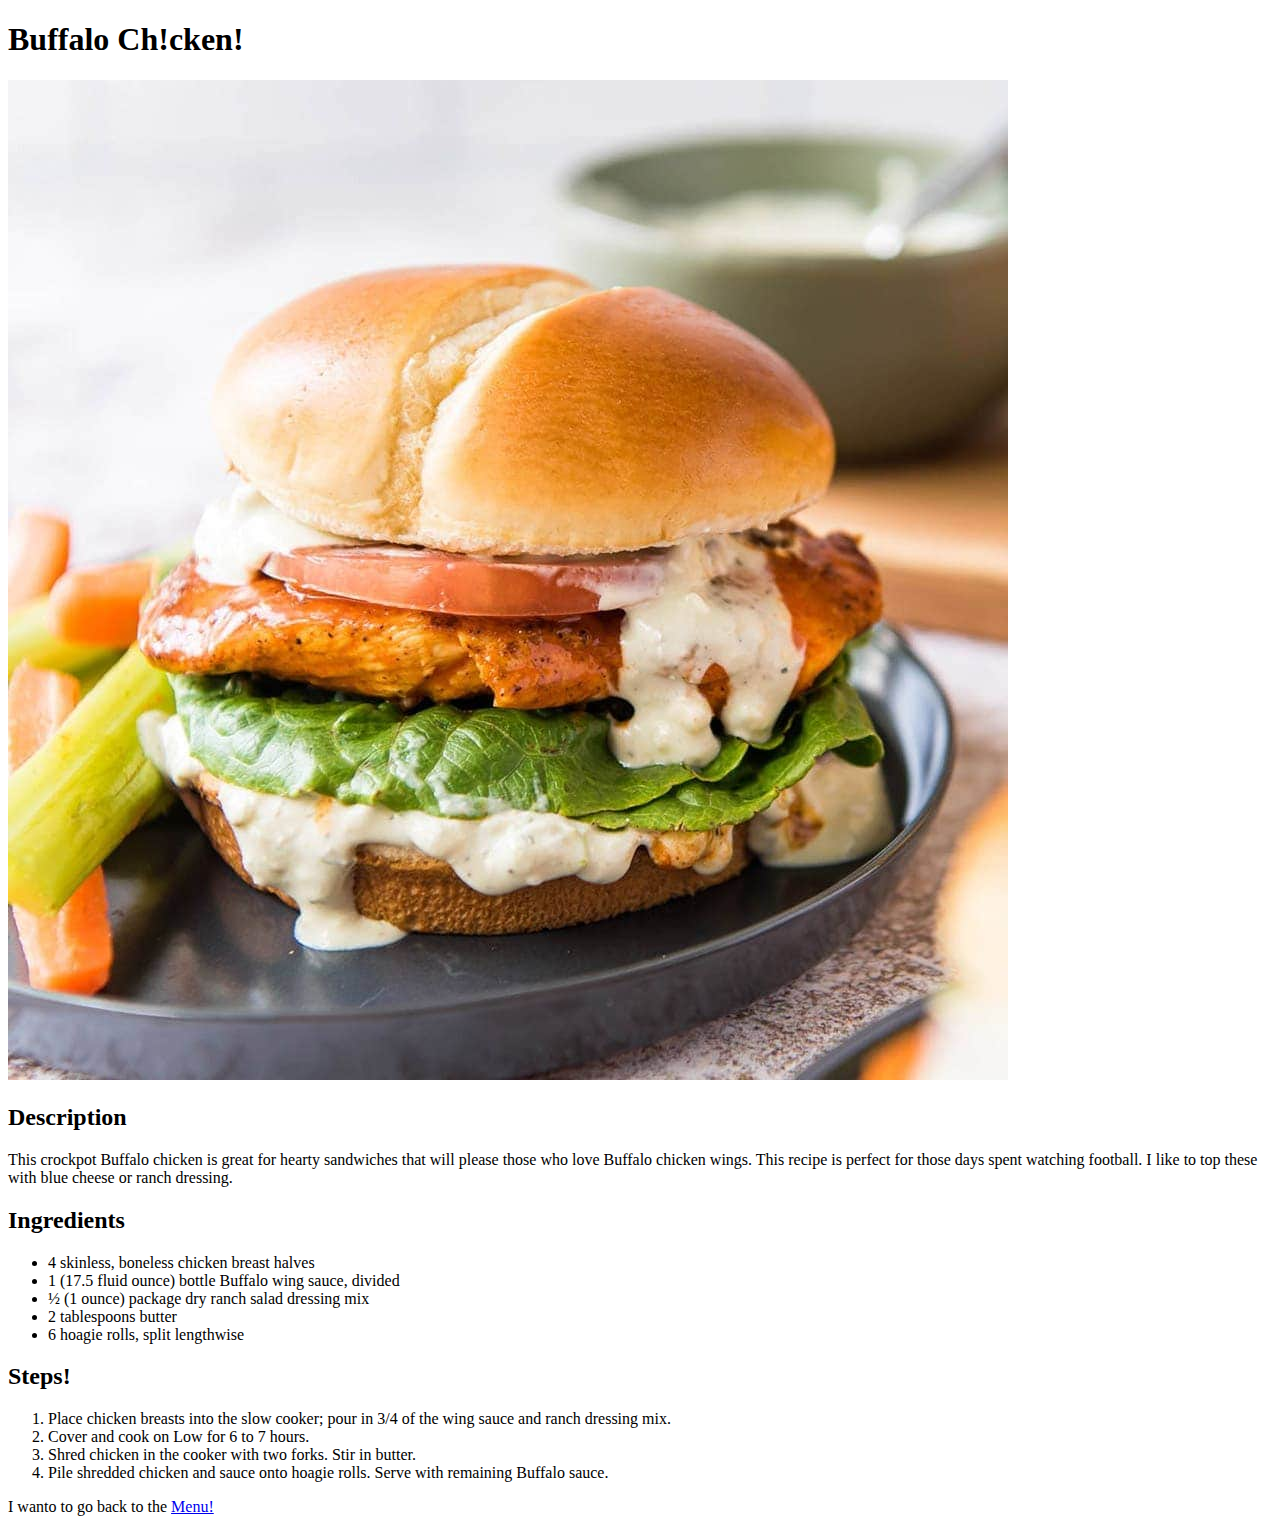
==== recipes/buffalo-chicken-sandwiches.html @ 37697feb "created index and 6  html files" ====
<!DOCTYPE html>
<html lang="en">
<head>
    <meta charset="UTF-8">
    <meta name="viewport" content="width=device-width, initial-scale=1.0">
    <title>Buffalo Ch!cken</title>
</head>
<body>
    <h1>Buffalo Ch!cken!</h1>
    <img src="images/buffalo-chicken-sandwich.jpg" alt="">
    <h2>Description</h2>
    <p>
        This crockpot Buffalo chicken is great for hearty sandwiches that will please those who love Buffalo chicken wings. This recipe is perfect for those days spent watching football. I like to top these with blue cheese or ranch dressing.
    </p>
    <h2>Ingredients</h2>
    <ul>
        <li>4 skinless, boneless chicken breast halves</li>
    <li>1 (17.5 fluid ounce) bottle Buffalo wing sauce, divided</li>
<li>½ (1 ounce) package dry ranch salad dressing mix</li>
    <li>2 tablespoons butter</li>
    <li>6 hoagie rolls, split lengthwise</li>
</ul>
<h2>Steps!</h2>
<ol>
    <li>Place chicken breasts into the slow cooker; pour in 3/4 of the wing sauce and ranch dressing mix.
    </li>
    <li>Cover and cook on Low for 6 to 7 hours.
    </li>
    <li>Shred chicken in the cooker with two forks. Stir in butter.
    </li>
    <li>Pile shredded chicken and sauce onto hoagie rolls. Serve with remaining Buffalo sauce.
    </li>
</ol>
<p>I wanto to go back to the <a href="../index.html">Menu!</a></p>    
</body>
</html>
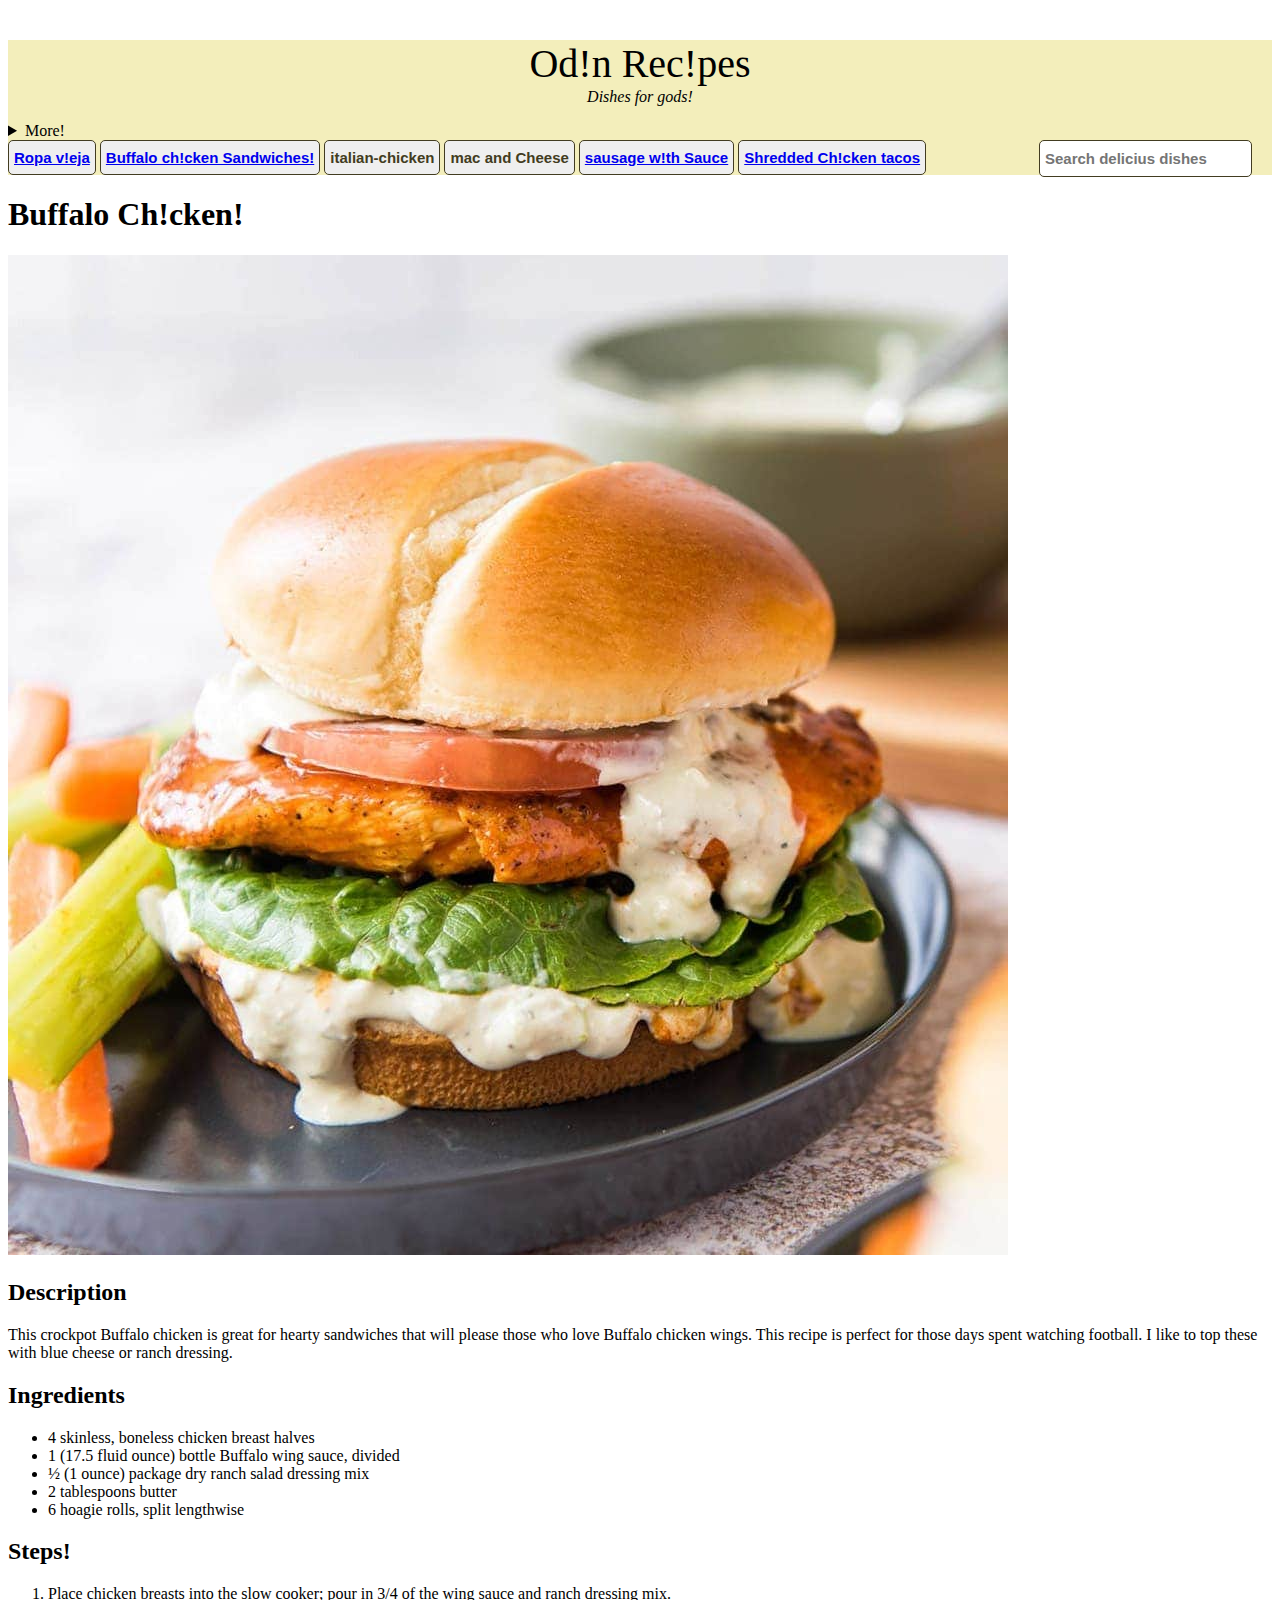
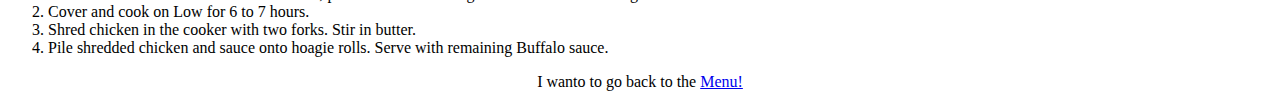
==== commit c02dd77a: "added more links to connect webpages and basic html knoledge applied" ====
--- a/recipes/buffalo-chicken-sandwiches.html
+++ b/recipes/buffalo-chicken-sandwiches.html
@@ -1,11 +1,31 @@
 <!DOCTYPE html>
-<html lang="en">
-<head>
-    <meta charset="UTF-8">
-    <meta name="viewport" content="width=device-width, initial-scale=1.0">
-    <title>Buffalo Ch!cken</title>
-</head>
-<body>
+<html lang="eng">
+    <head>
+        <meta charset="UTF-8">
+        <link rel="stylesheet" href="../styles.css">
+    </head>
+    <body>
+        <header>
+           <p class="title">Od!n Rec!pes</p>
+           <p class="phrase"><i>Dishes for gods!</i></p>
+           <details>
+               <summary>More!</summary>
+               <input type="text" placeholder="what are you looking for?"><br>
+               <p><a href="recipes/mac-and-cheese.html">Dineers</a></p><br>
+               <p>meals</p><br>
+               <p>ingredients</p><br>
+               <p>ocasions</p><br>
+               <p>cuisines</p><br>
+               <p>kitchen tips</p><br>
+           </details>
+           <button class="main-buttons"><a href="/recipes/ropa-vieja.html">Ropa v!eja</a></button>
+        <button class="main-buttons"><a href="/recipes/buffalo-chicken-sandwiches.html">Buffalo ch!cken Sandwiches!</a></button>
+        <button class="main-buttons"><a href="/recipes/italian-chicken.html"></a>italian-chicken</button>
+        <button class="main-buttons"><a href="/recipes/mac-and-cheese.html"></a>mac and Cheese</button>
+        <button class="main-buttons"><a href="/recipes/sausage-with-sauce.html">sausage w!th Sauce</a></button>
+        <button class="main-buttons"><a href="/recipes/shredded-chicken-tacos.html">Shredded Ch!cken tacos</a></button>
+        <input class="search" type="text" placeholder="Search delicius dishes">
+       </header>
     <h1>Buffalo Ch!cken!</h1>
     <img src="images/buffalo-chicken-sandwich.jpg" alt="">
     <h2>Description</h2>
@@ -31,6 +51,6 @@
     <li>Pile shredded chicken and sauce onto hoagie rolls. Serve with remaining Buffalo sauce.
     </li>
 </ol>
-<p>I wanto to go back to the <a href="../index.html">Menu!</a></p>    
+<p class="back">I wanto to go back to the <a href="../index.html">Menu!</a></p>    
 </body>
 </html>--- a/styles.css
+++ b/styles.css
@@ -0,0 +1,39 @@
+header {
+    background-color: rgb(243, 238, 187);
+}
+.title {
+    font-size: 40px;
+    margin-bottom: 1px;
+}
+.phrase {
+    margin-top: 1px;
+}
+.title,.phrase, .back{
+    text-align: center;
+}
+.menu {
+    margin-left: 10px;
+    font-size: 30px;
+}
+.image {
+    width: 1500px;
+    height: 200px;
+}
+ul a {
+    color: rgb(66, 60, 33);
+}
+.search, .main-buttons{
+    border-color: rgb(66, 60, 33);
+    border-radius: 5px;
+    height: 35px;
+    border: solid 1px;
+    color: rgb(66, 60, 33);
+    font-size: 15px;
+    font-weight: bold;
+    padding: 5px;
+}
+.search {
+    height: 25px;
+    float: right;
+    margin-right: 20px;
+}
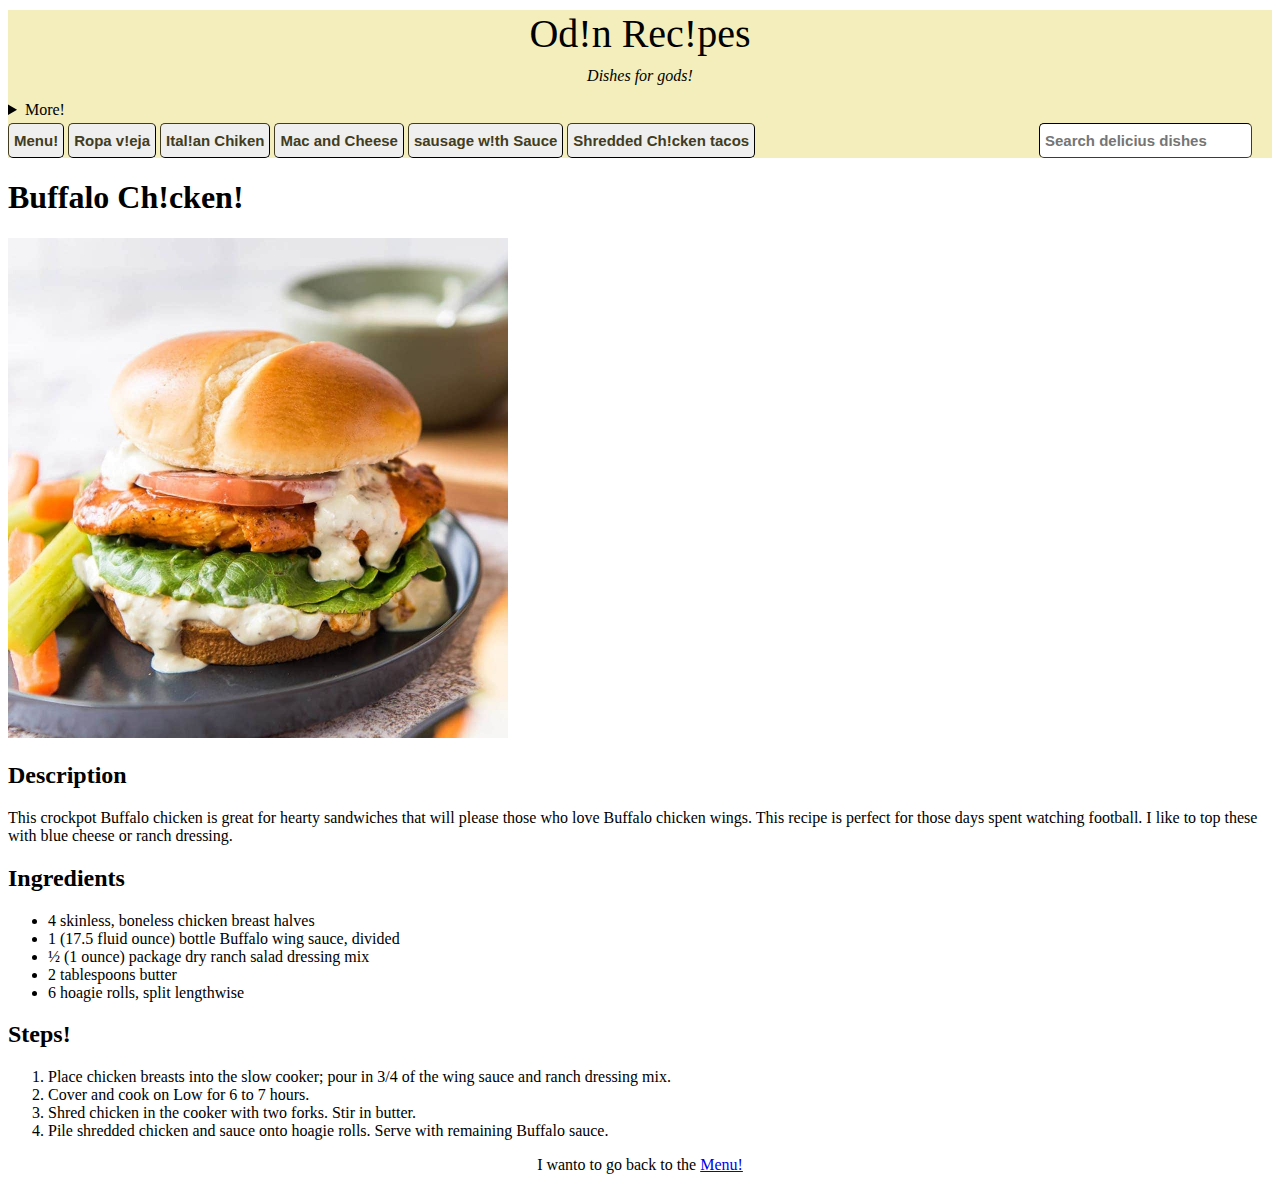
==== commit ada59b35: "fixed links and some styles added" ====
--- a/recipes/buffalo-chicken-sandwiches.html
+++ b/recipes/buffalo-chicken-sandwiches.html
@@ -18,16 +18,17 @@
                <p>cuisines</p><br>
                <p>kitchen tips</p><br>
            </details>
-           <button class="main-buttons"><a href="/recipes/ropa-vieja.html">Ropa v!eja</a></button>
-        <button class="main-buttons"><a href="/recipes/buffalo-chicken-sandwiches.html">Buffalo ch!cken Sandwiches!</a></button>
-        <button class="main-buttons"><a href="/recipes/italian-chicken.html"></a>italian-chicken</button>
-        <button class="main-buttons"><a href="/recipes/mac-and-cheese.html"></a>mac and Cheese</button>
-        <button class="main-buttons"><a href="/recipes/sausage-with-sauce.html">sausage w!th Sauce</a></button>
-        <button class="main-buttons"><a href="/recipes/shredded-chicken-tacos.html">Shredded Ch!cken tacos</a></button>
+           <button class="main-buttons"><a class="link-style" href="../index.html">Menu!</a></button>
+           <button class="main-buttons"><a class="link-style" href="ropa-vieja.html">Ropa v!eja</a></button>
+           <button class="main-buttons"><a class="link-style" href="italian-chicken.html">Ital!an Chiken</a></button>
+           <button class="main-buttons"><a class="link-style" href="mac-and-cheese.html">Mac and Cheese</a></button>
+           <button class="main-buttons"><a class="link-style" href="sausage-with-sauce.html">sausage w!th Sauce</a></button>
+           <button class="main-buttons"><a class="link-style" href="shredded-chicken-tacos.html">Shredded Ch!cken tacos</a></button>
         <input class="search" type="text" placeholder="Search delicius dishes">
        </header>
+       <main>
     <h1>Buffalo Ch!cken!</h1>
-    <img src="images/buffalo-chicken-sandwich.jpg" alt="">
+    <img class="dish-image" src="images/buffalo-chicken-sandwich.jpg">
     <h2>Description</h2>
     <p>
         This crockpot Buffalo chicken is great for hearty sandwiches that will please those who love Buffalo chicken wings. This recipe is perfect for those days spent watching football. I like to top these with blue cheese or ranch dressing.
@@ -51,6 +52,7 @@
     <li>Pile shredded chicken and sauce onto hoagie rolls. Serve with remaining Buffalo sauce.
     </li>
 </ol>
+</main>
 <p class="back">I wanto to go back to the <a href="../index.html">Menu!</a></p>    
 </body>
 </html>--- a/styles.css
+++ b/styles.css
@@ -1,5 +1,43 @@
 header {
     background-color: rgb(243, 238, 187);
+}
+main {
+    margin: 0 auto;
+}
+
+.search, .main-buttons, .more-style{
+    border-color: rgb(66, 60, 33);
+    border-radius: 5px;
+    border-width: 1px;
+    height: 35px;
+    font-size: 15px;
+    font-weight: bold;
+    padding: 5px;
+    margin-top: 4px;
+}
+.more-style {
+    border: solid 1px;
+    width: 63px;
+    height: 20px;
+    background-color: rgb(243, 238, 187);
+    color: rgb(66, 60, 33);
+    padding-top: 7px;
+}
+.search {
+    height: 23px;
+    float: right;
+    margin-right: 20px;
+}
+
+.link-style, main a {
+    text-decoration: none;
+}
+
+.dish-image {
+    height: 500px;
+}
+.main-buttons {
+    text-decoration: none;
 }
 .title {
     font-size: 40px;
@@ -9,6 +47,7 @@
     margin-top: 1px;
 }
 .title,.phrase, .back{
+    margin-top: 10px;
     text-align: center;
 }
 .menu {
@@ -22,18 +61,6 @@
 ul a {
     color: rgb(66, 60, 33);
 }
-.search, .main-buttons{
-    border-color: rgb(66, 60, 33);
-    border-radius: 5px;
-    height: 35px;
-    border: solid 1px;
+button a {
     color: rgb(66, 60, 33);
-    font-size: 15px;
-    font-weight: bold;
-    padding: 5px;
-}
-.search {
-    height: 25px;
-    float: right;
-    margin-right: 20px;
-}
+}